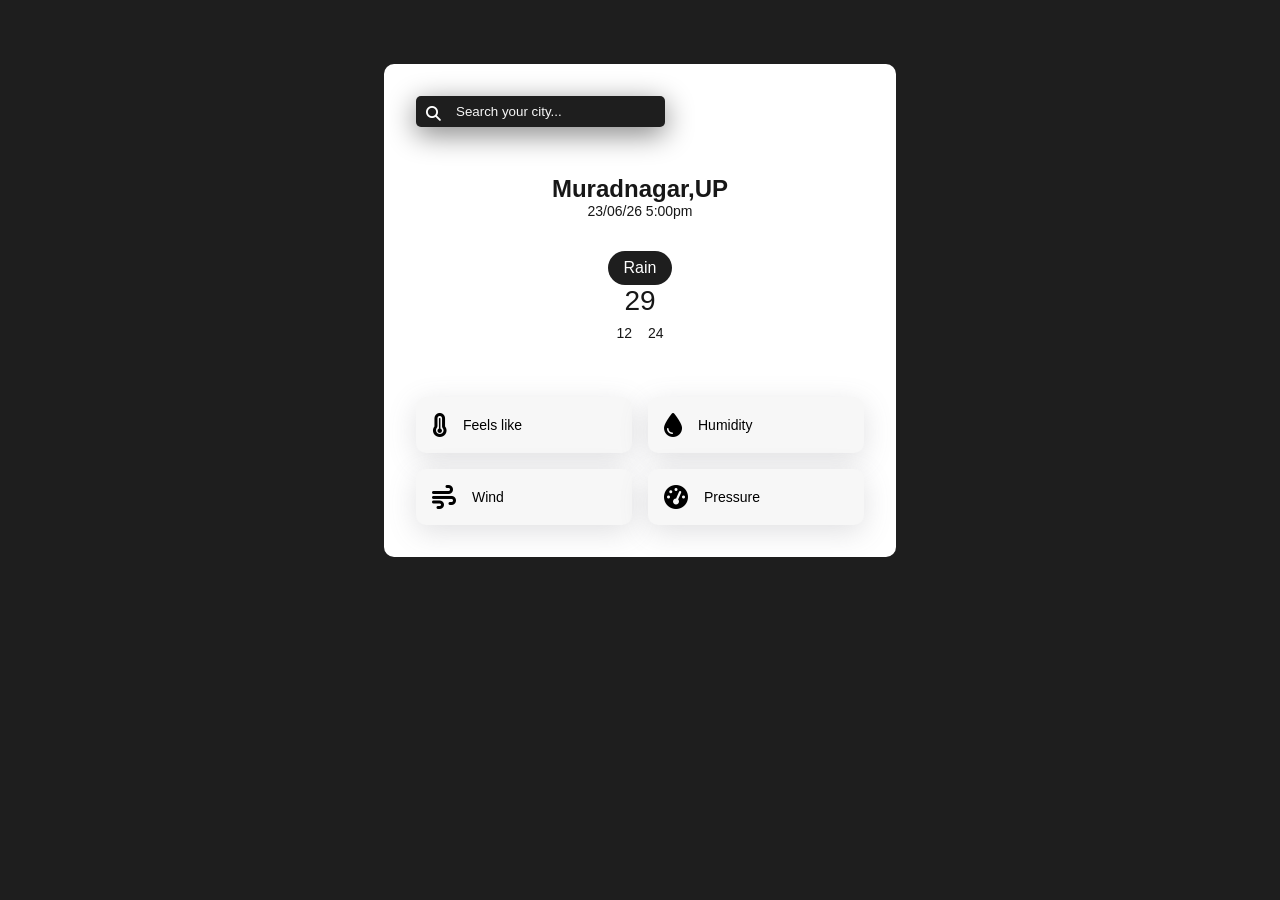
==== index.html @ ab76191b "integrate OpenWeather API for weather data Added OpenWeather API integration to fetch and display cu" ====
<!DOCTYPE html>
<html lang="en">
<head>
    <meta charset="UTF-8">
    <meta name="viewport" content="width=device-width, initial-scale=1.0">
     <link
      rel="stylesheet"
      href="https://cdnjs.cloudflare.com/ajax/libs/font-awesome/6.5.1/css/all.min.css"
      integrity="sha512-DTOQO9RWCH3ppGqcWaEA1BIZOC6xxalwEsw9c2QQeAIftl+Vegovlnee1c9QX4TctnWMn13TZye+giMm8e2LwA=="
      crossorigin="anonymous"
      referrerpolicy="no-referrer"
    />
    <title>Weather Application</title>
    <link rel="stylesheet" href="style.css">
</head>
<body>
   <section class="container">

<!-- Weather search box -->
    <form class="weather-header">
        <div class="search-box">
            <!-- icon from fontawesome.com -->
          <i class="fa-solid fa-magnifying-glass" style="color: rgb(255,255,255);"></i>
            <!-- text -->
            <input type="text" class="city-name" placeholder="Search your city...">    
        </div>
    </form>

<!-- Weather info -->
    <div class="weather-body">
        <h1 class="weather-city">Muradnagar,UP</h1>
        
        <p class="weather-date-time">23/06/26 5:00pm</p>
        <div class="weather-data">
            <p class="weather-forecast">Rain</p>
            <div class="weather-icon"></div>
        </div>
        <p class="weather-temperature">29</p>
        <div class="weather-min-max">
            <p class="weather-min">12</p>
            <p class="weather-max">24</p>
        </div>
    </div>

<!-- Extra info about weather -->
    <section class="weather-info">
        <!-- Feels Like -->
        <div class="weather-card">
            <i class="fa-solid fa-temperature-full" style="color: rgb(0,0,0);"></i>
            <div>
                <p>Feels like</p>
                <p class="weather-feelsLike"></p>
            </div>
        </div>
        <!-- Humidity -->
        <div class="weather-card">
            <i class="fa-solid fa-droplet" style="color: rgb(0,0,0);"></i>
            <div>
                <p>Humidity</p>
                <p class="weather-humidity"></p>
            </div>
        </div>
        <!-- Wind -->
        <div class="weather-card">
            <i class="fa-solid fa-wind" style="color: rgb(0,0,0);"></i>
            <div>
                <p>Wind</p>
                <p class="weather-wind"></p>
            </div>
        </div>
        <!-- Pressure -->
        <div class="weather-card">
            <i class="fa-sharp fa-solid fa-gauge-high" style="color: rgb(0,0,0);"></i>
            <div>
                <p>Pressure</p>
                <p class="weather-pressure"></p>
            </div>
        </div>
    </section>    
   </section>
   <script src="app.js"></script>
</body>
</html>
---- style.css ----
*{
    margin:0;
    padding:0;
    box-sizing:border-box;
    font-family:"Poppins", sans-serif;
}

body{
    background-color:#1e1e1e;
    color:#171717;
}

.container{
    background-color:#fff;
    color:#171717;
    padding:2rem;
    width:40%;
    margin:4rem auto;
    border-radius:10px;
}

.weather-header{
    display:flex;
    justify-content:space-between;
    align-items:center;
}

input{
    border:none;
    background-color:#1e1e1e;
    color:#fff;
    outline:none;
    padding: 0.5rem 2.5rem;
    border-radius:5px;
    box-shadow:gray 0px 7px 29px 0px;
}

input::placeholder{
    color:#f7f7f7;
}

.search-box{
    position:relative;
    /* display:inline-flex;
    align-items: center; */
}
 
.search-box i{
    position:absolute;
    top:10px;
    left:10px;
    font-size:15px;
    color:#fff;
    /* top: 50%;
    transform: translateY(-50%);  */
}

 .weather-body { 
  text-align: center;
  margin-top: 3rem;
} 

.weather-date-time {
  margin-bottom: 2rem;
  font-size: 14px;
}

.weather-forecast {
  background: #1e1e1e;
  /* background-color: #f7f7f7; */
  color: #fff;
  /* color: #171717; */
  display: inline-block;
  padding: 0.5rem 1rem;
  border-radius: 30px;
}

.weather-icon img {
  width: 100px;
  filter: drop-shadow(2px 4px 6px black);
  -webkit-filter: drop-shadow(2px 4px 6px black);
}

.weather-temperature {
  font-size: 1.75rem;
}

.weather-min-max {
  display: flex;
  justify-content: center;
}

.weather-min-max p {
  font-size: 14px;
  margin: 0.5rem;
}

.weather-info {
  display: grid;
  grid-template-columns: repeat(2, 1fr);
  grid-gap: 1rem;
  margin-top: 3rem;
}

.weather-card {
  display: flex;
  align-items: center;
  background: #1e1e1e;
  background-color: #f7f7f7;
  color: #000;
  padding: 1rem;
  border-radius: 10px;
  box-shadow: rgba(100, 100, 111, 0.2) 0px 7px 29px 0px;
}

.weather-card i {
  font-size: 1.5rem;
  margin-right: 1rem;
}

.weather-card p {
  font-size: 14px;
}

.weather_units {
  font-size: 1.5rem;
}

.weather_units span {
  cursor: pointer;
}

.weather_units span:first-child {
  margin-right: 0.5rem;
}

@media (max-width: 936px) {
  .container {
    width: 90%;
  }

  .weather_header {
    flex-direction: column;
  }

  .weather_units {
    margin-top: 1rem;
  }
}

@media (max-width: 400px) {
  .weather_info {
    grid-template-columns: none;
  }
}
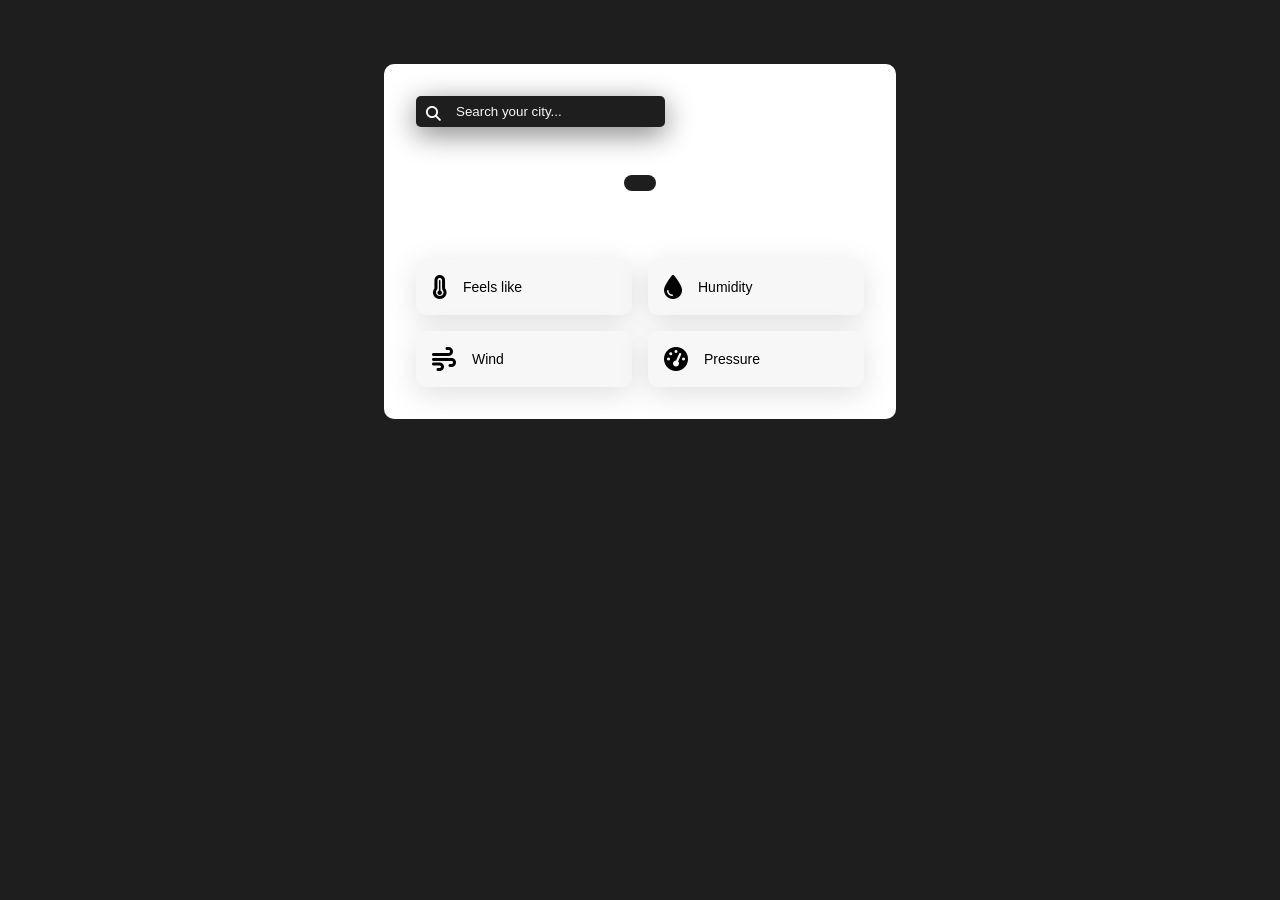
==== commit b8cede1f: "feat: implement city search functionality and secure API credentials Added a dynamic city weather se" ====
--- a/index.html
+++ b/index.html
@@ -28,17 +28,17 @@
 
 <!-- Weather info -->
     <div class="weather-body">
-        <h1 class="weather-city">Muradnagar,UP</h1>
+        <h1 class="weather-city"></h1>
         
-        <p class="weather-date-time">23/06/26 5:00pm</p>
+        <p class="weather-date-time"></p>
         <div class="weather-data">
-            <p class="weather-forecast">Rain</p>
+            <p class="weather-forecast"></p>
             <div class="weather-icon"></div>
         </div>
-        <p class="weather-temperature">29</p>
+        <p class="weather-temperature"></p>
         <div class="weather-min-max">
-            <p class="weather-min">12</p>
-            <p class="weather-max">24</p>
+            <p class="weather-min"></p>
+            <p class="weather-max"></p>
         </div>
     </div>
 
@@ -78,6 +78,7 @@
         </div>
     </section>    
    </section>
+   <script src="config.js"></script>
    <script src="app.js"></script>
 </body>
 </html>
